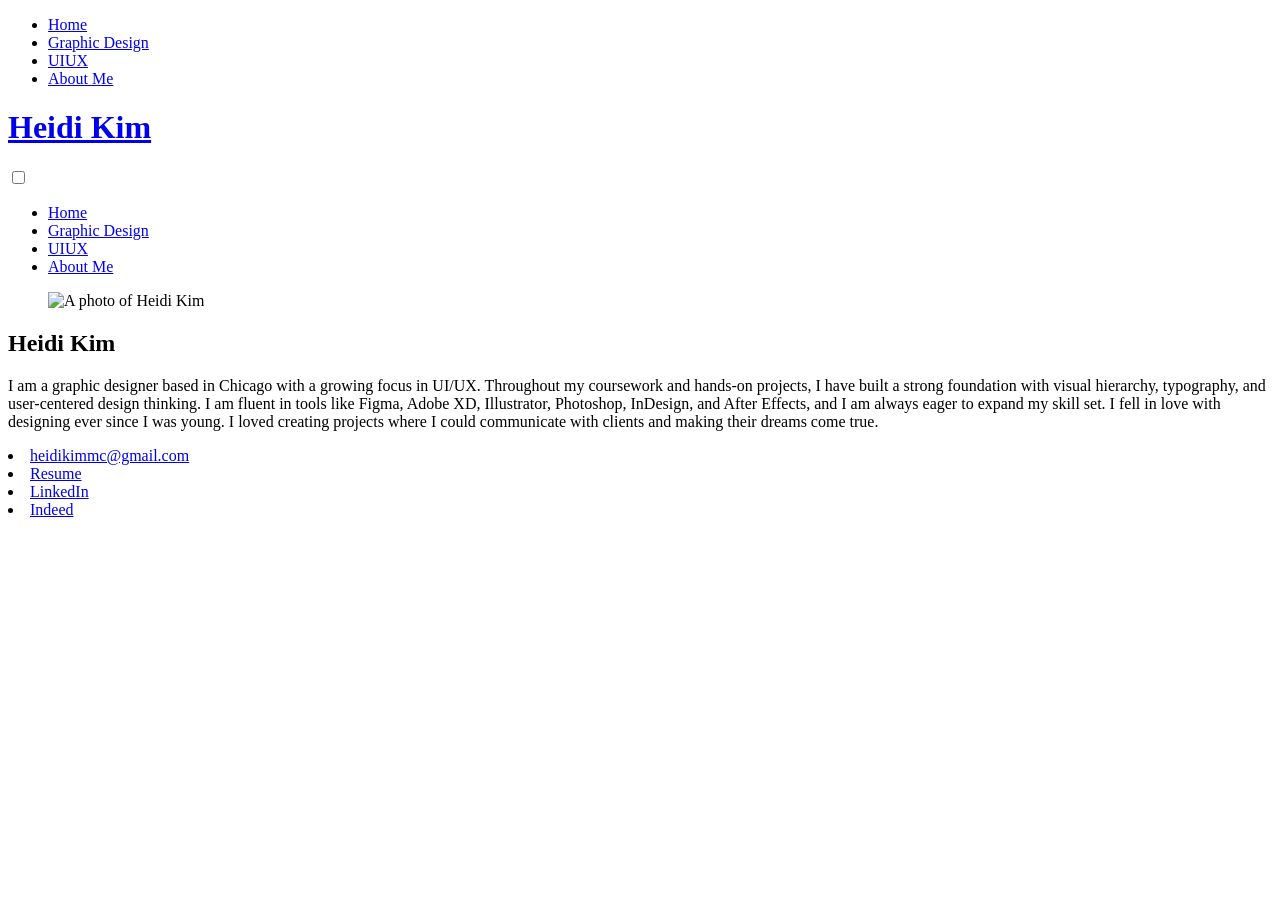
==== aboutme.html @ bf8fec34 "Add files via upload" ====
<!DOCTYPE html>
<html lang="en">
<head>
  <!-- META -->
  <meta charset="utf-8" />
  <meta name="viewport" content="width=device-width, initial-scale=1.0" />

  <!-- PAGE TITLE -->
  <title>Heidi Kim Portfolio</title>

  <!-- FONTS -->
 <link rel="preconnect" href="https://fonts.googleapis.com">
<link rel="preconnect" href="https://fonts.gstatic.com" crossorigin>
<link href="https://fonts.googleapis.com/css2?family=Poppins:ital,wght@0,100;0,200;0,300;0,400;0,500;0,600;0,700;0,800;0,900;1,100;1,200;1,300;1,400;1,500;1,600;1,700;1,800;1,900&display=swap" rel="stylesheet">


<!-- CSS -->
  <link rel="stylesheet" href="css/global.css" />
  <link rel="stylesheet" href="css/gallery.css"/>

  <!-- FAVICON -->
  <link rel="icon" type="image/x-icon" href="images/pet_puppy_dog_icon_194851.ico" />
</head>
<body>
    <!-- NAV BAR -->
     <nav class="topnav" aria-label="Primary">
    <ul>
        <li><a href="homepage.html">Home</a></li>
        <li><a href="graphicdesign.html">Graphic Design</a></li>
        <li><a href="UIUX.html">UIUX</a></li>
        <li><a href="aboutme.html">About Me</a></li>
        <!-- <li><a href="contact.html">Contact</a></li> -->
    </ul>
</nav>
  <script src="css/tinkerbell cursor.js"></script>
  <main class="aboutme">

    <!-- HEADER -->
    <header class="site-header">
      <h1><a href="homepage.html">Heidi Kim</a></h1>
    </header>

<input type="checkbox" class="burger-input" id="burger-toggle">

<label for="burger-toggle" class="burger-label">
    <div class="burger-line"></div>
</label>

<div class="page-overlay"></div>

<nav class="slide-out-menu">
    <ul>
        <li><a href="homepage.html">Home</a></li>
        <li><a href="graphicdesign.html">Graphic Design</a></li>
        <li><a href="UIUX.html">UIUX</a></li>
        <li><a href="aboutme.html">About Me</a></li>
        <!-- <li><a href="contact.html">Contact</a></li> -->
    </ul>
</nav>


    <!-- T-LAYOUT: SIDEBAR LEFT + MAIN RIGHT -->
    <div class="content">
      <!-- SIDEBAR -->


      <!-- MAIN COLUMN (GALLERY) -->
  <section class="main-column">
    
    <div class="img-wrapper">

        <figure class="img-gallery">
            <img src="images/museumposter.png" alt="A photo of Heidi Kim">
        </figure>

        <div class="about-text">
            <h1>Heidi Kim</h1>
            <p>I am a graphic designer based in Chicago with a growing focus in UI/UX. Throughout my coursework and hands-on projects, I have built a strong foundation with visual hierarchy, typography, and user-centered design thinking. I am fluent in tools like Figma, Adobe XD, Illustrator, Photoshop, InDesign, and After Effects, and I am always eager to expand my skill set. I fell in love with designing ever since I was young. I loved creating projects where I could communicate with clients and making their dreams come true.</p>
            <li><a href="#">heidikimmc@gmail.com</a></li>
            <li><a href="#">Resume</a></li>
            <li><a href="#">LinkedIn</a></li>
            <li><a href="#">Indeed</a></li>
        </div>

    </div> </section>
    </div>
  </main>

<script>
    const currentPage = window.location.pathname.split('/').pop();
    const navLinks = document.querySelectorAll('.topnav a, .slide-out-menu a');
    navLinks.forEach(link => {
        const linkPage = link.getAttribute('href').split('/').pop();
        if (linkPage === currentPage) {
            link.classList.add('active');
        }
    });
</script>
<script>
    // This function runs every time the user scrolls
    window.onscroll = function() {
        scrollFunction();
    };

    function scrollFunction() {
        // We'll use 50px as our trigger point
        if (document.body.scrollTop > 50 || document.documentElement.scrollTop > 50) {
            // If scrolled more than 50px, add the "scrolled" class to the body
            document.body.classList.add("scrolled");
        } else {
            // If scrolled back to the top, remove the class
            document.body.classList.remove("scrolled");
        }
    }
</script>
</body>
</html>
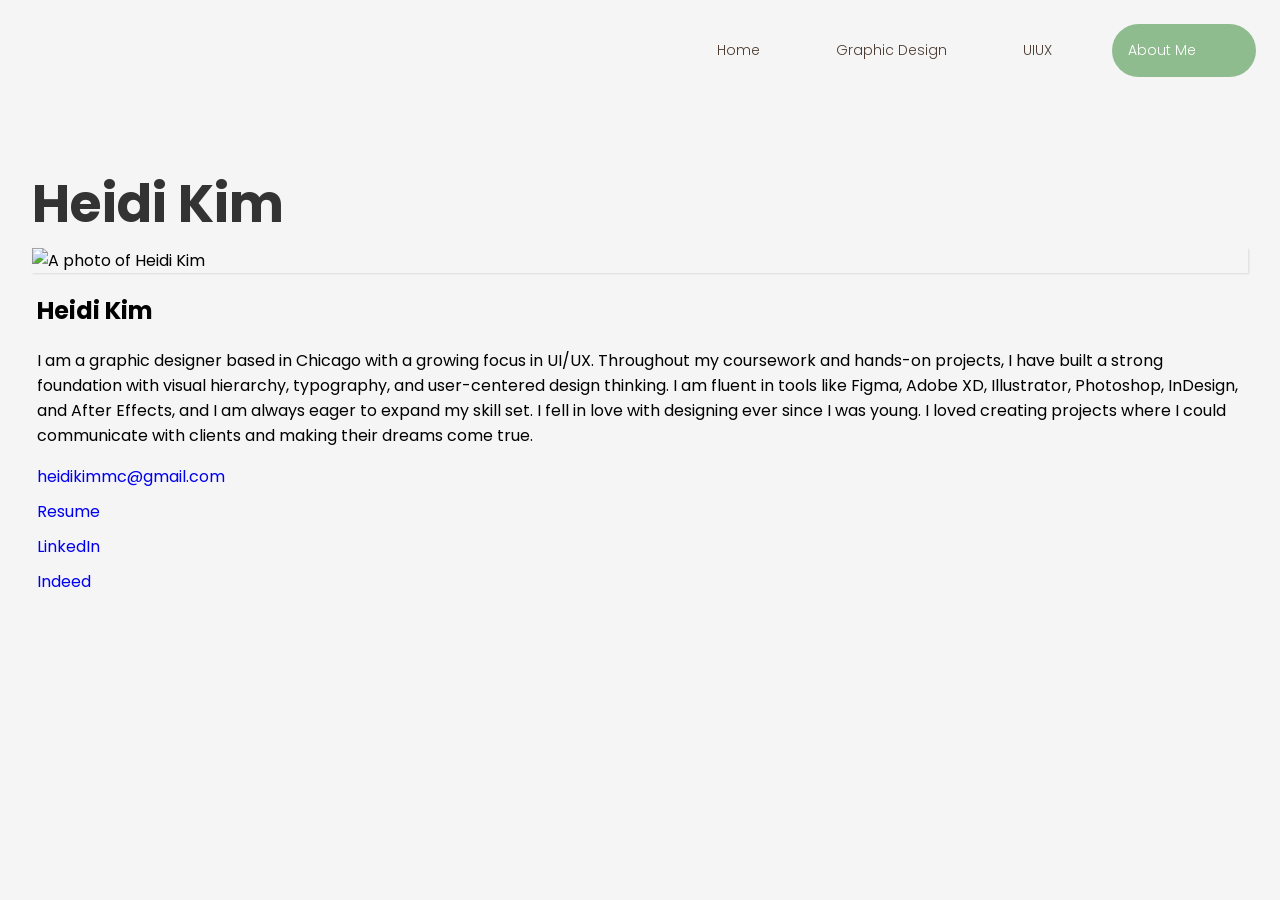
==== commit aecb578f: "Update aboutme.html" ====
--- a/aboutme.html
+++ b/aboutme.html
@@ -25,7 +25,7 @@
     <!-- NAV BAR -->
      <nav class="topnav" aria-label="Primary">
     <ul>
-        <li><a href="homepage.html">Home</a></li>
+        <li><a href="index.html">Home</a></li>
         <li><a href="graphicdesign.html">Graphic Design</a></li>
         <li><a href="UIUX.html">UIUX</a></li>
         <li><a href="aboutme.html">About Me</a></li>
--- a/css/global.css
+++ b/css/global.css
@@ -0,0 +1,420 @@
+
+* {
+   box-sizing: border-box;
+   background-color: whitesmoke;
+  }
+
+body {
+    font-family: "Poppins", sans-serif;
+    }
+
+.site-header {
+    padding: 32px 0 0;
+    transition: padding 0.3s ease-in-out;
+    top:0;
+    position: sticky;
+    z-index: 101;
+    background-color: transparent;
+    width: fit-content;
+}
+
+.site-header h1 a {
+    font-size: 52px;
+    transition: font-size 0.3s ease-in-out;
+}
+
+
+body.scrolled .site-header {
+    padding: 10px 0; 
+}
+
+body.scrolled .site-header h1 a {
+    font-size: 28px; 
+}
+
+.topnav {
+    position: sticky;
+    top:0;
+    z-index: 100;
+}
+nav ul {
+    list-style: none;
+    display: flex;
+    justify-content: right;
+    align-items: center;
+    background-color: whitesmoke;
+    padding:16px;
+    margin-top: 0;  
+    min-height: 60px;
+    }
+
+nav ul li a {
+    color: #4c3c32;
+    display: flex;
+    text-decoration: none;
+    font-weight: 300;
+    padding: 16px 60px 16px 16px;
+    border-radius: 60px;
+    border-width: 0;
+    border-style: solid;
+    border-color: #333333;
+    font-size: 14px;
+    }
+
+nav ul li a:hover {
+    background-color: darkseagreen;
+    color: white;
+    transition: background-color 0.3s ease, color 0.3s ease;
+    }
+
+nav ul li a.active {
+    background-color: darkseagreen;
+    color: white;
+}
+
+header {
+    background-color: transparent;
+    padding-bottom: 0;
+    }
+
+header h1 {
+    margin: 0;
+    background-color: transparent;
+}
+
+header h1 a {
+    color: #333333;
+    text-decoration: none;
+    font-size: 52px;
+    }
+
+.content {
+    display: flex;
+    align-items: stretch;
+    min-height: calc(100vh-160px);
+}
+
+aside.sidebar {
+    flex: 0 0 200px;
+    background-color: whitesmoke;
+    min-height: 100vh;
+    width: 200px;
+    }
+
+aside.sidebar ul {
+    padding: 0;
+    }
+
+aside.sidebar ul li {
+    padding: 0 0 8px 0;
+    list-style:none;
+    transform: translateX(-13px);
+    }
+
+aside.sidebar ul li a {
+    color: #333333;
+    text-decoration: none;
+    display: flex;
+    flex-wrap: wrap;
+    padding: 16px 50px 16px 16px;
+    font-weight: 300;
+    border-radius: 60px;
+    border-width: 0;
+    font-size: small;
+    }
+
+aside.sidebar ul li a:hover {
+    background: darksalmon;
+    color: white;
+    transition: background-color 0.3s ease, color 0.3s ease;
+    }
+
+main {
+    flex: 1;
+    padding: 24px;
+    }
+
+section {
+    margin-bottom: 24px;
+    }
+
+.burger-label{
+    position: fixed;
+    width: 50px;
+    height: 50px;
+    top: 50px;
+    right: 20px;
+    display: flex;
+    align-items: center;
+    justify-content: center;
+    border-radius: 10px;
+    cursor: pointer;
+    z-index: 1000;
+}
+
+.burger-input{
+    display: none;
+}
+
+.burger-line{
+    position: relative;
+    display: block;
+    width: 35px;
+    height: 5px;
+    background-color: #333333;
+    border-radius: 40px;
+}
+
+.burger-line::before,
+.burger-line::after{
+    content: "";
+    position:absolute;
+    display: block;
+    width: 80%;
+    height: 100%;
+    background-color: #333333;
+    border-radius: 40px;
+    transform-origin: left;
+    transition: width 0.4s , transform 0.4s;
+}
+
+.burger-line::before {
+    transform: translateY(1px) translateX(0px) rotate(-45deg);
+}
+
+.burger-line::after {
+    transform: translateY(-1px) translateX(0px) rotate(45deg);
+}
+
+
+.burger-input:checked + .burger-label 
+.burger-line::before{
+    width: 80%;
+    transform: translateY(-19px) translateX(14px) rotate(45deg);
+}
+
+
+.burger-input:checked + .burger-label 
+.burger-line::after{
+    width: 80%;
+    transform: translateY(19px) translateX(14px) rotate(-45deg);
+}
+
+.page-overlay {
+    position: fixed;
+    top: 0;
+    left: 0;
+    width: 100%;
+    height: 100%;
+    background-color: rgba(0, 0, 0, 0.5);
+    opacity: 0;
+    visibility: hidden;
+    transition: opacity 0.4s ease-in-out, visibility 0.4s ease-in-out;
+    pointer-events: none;
+    z-index: 998;
+}
+
+.burger-input:checked ~ .page-overlay {
+    opacity: 1;
+    visibility: visible;
+}
+
+.slide-out-menu {
+    position: fixed;
+    top: 0;
+    right: 0px;
+    height: 100vh;
+    width: 280px;
+    z-index: 999;
+    background-color:whitesmoke;
+    padding: 120px 20px;
+    transform: translateX(100%);
+    transition: transform 0.4s ease-in-out;
+    display: flex;
+    flex-direction: column;
+}
+
+.burger-input:checked ~ .slide-out-menu {
+    transform: translateX(0%);
+}
+
+.slide-out-menu ul {
+    list-style-type: none;
+    display: flex;
+    flex-direction: column;
+    width: 100%;
+    padding: 0;
+    margin: 0;
+    background-color:whitesmoke;
+}
+
+.slide-out-menu ul li {
+    width: 100%;
+    margin-bottom: 16px;
+}
+
+.slide-out-menu ul li a:hover {
+    background-color: darkseagreen;
+    transition: background-color 0.3s ease, color 0.3s ease;
+}
+
+aside.sidebar ul li a.active {
+    background-color: darksalmon;
+    color: white;
+}
+
+.slide-out-menu ul li a {
+    text-decoration: none;
+    color:#4c3c32;
+    width: 100%;
+    box-sizing: border-box;
+    font-size: 16px;
+    font-family: "Poppins", sans-serif;
+    font-weight: 300;
+    background-color:transparent;
+    padding: 16px 24px;
+    border-radius: 60px;
+    display: block;
+    transition: background-color 0.3s ease;
+    text-align: left;
+}
+
+
+input[type=text], select, textarea {
+  width: 100%; 
+  padding: 12px; 
+  border: 1px solid #ccc; 
+  border-radius: 4px; 
+  box-sizing: border-box;
+  margin-top: 6px;
+  margin-bottom: 16px;
+  resize: vertical
+}
+
+input[type=submit] {
+  background-color: darkseagreen;
+  color: white;
+  padding: 12px 20px;
+  border: none;
+  border-radius: 4px;
+  cursor: pointer;
+}
+
+
+input[type=submit]:hover {
+  background-color: rgb(110, 158, 130);
+}
+
+.container {
+  border-radius: 5px;
+  padding: 20px;
+}
+
+.open-modal-btn {
+    background-color: darkseagreen;
+    color: white;
+    padding: 10px 20px;
+    text-decoration: none;
+    border-radius: 5px;
+    font-family: "Poppins", sans-serif;
+}
+
+.modal-overlay {
+    position: fixed;
+    top: 0;
+    left: 0;
+    width: 100%;
+    height: 100%;
+    background-color: rgba(0, 0, 0, 0.6);
+    z-index: 1000;
+    opacity: 0;
+    visibility: hidden;
+    transition: opacity 0.3s ease, visibility 0.3s ease;
+}
+
+.modal-content {
+    position: fixed;
+    top: 50%;
+    left: 50%;
+    transform: translate(-50%, -50%);
+    background-color: whitesmoke;
+    padding: 30px;
+    border-radius: 8px;
+    z-index: 1001;
+    width: 90%;
+    max-width: 600px;
+    max-height: 90vh;
+    overflow-y: auto;
+}
+
+.modal-close {
+    position: absolute;
+    top: 10px;
+    right: 15px;
+    font-size: 2.5rem;
+    color: #999;
+    text-decoration: none;
+    line-height: 1;
+}
+.modal-close:hover {
+    color: #333;
+}
+
+.modal-overlay:target {
+    opacity: 1;
+    visibility: visible;
+}
+
+
+@media (max-width: 576px) {
+    .pge-wrapper { padding: 0 20px 60px; }
+    aside.sidebar { display: none; }
+    nav ul li a {display: none;}
+    .burger-label {display: flex;}
+}
+
+@keyframes fadeIn {
+    from {
+        opacity: 0;
+        /* transform: translateY(10px); */
+    }
+    to {
+        opacity: 1;
+        transform: translateY(0);
+    }
+}
+
+body {
+    animation: fadeIn 0.6s ease-in-out;
+}
+
+
+/*
+Small Screen ≥ 576px
+============================================= */
+@media (min-width: 576px) {
+    .pge-wrapper { padding: 0 20px 60px; }
+    aside.sidebar { display: none; }
+    nav ul li a {display: none;}
+    .burger-label {display: flex;}
+}
+
+/*
+Medium Screen ≥ 768px
+============================================= */
+@media (min-width: 1000px) {
+    .pge-wrapper { padding: 0 60px 80px; }
+    aside.sidebar { display: flex }
+    nav ul li a {display: flex;}
+    .burger-label {display: none;}
+}
+
+/*
+Large Screen ≥ 992px
+============================================= */
+@media (min-width: 1500px) {
+    .pge-wrapper { padding: 0 100px 100px; }  /* top left&right bottom*/
+    aside.sidebar { display: flex }
+    nav ul li a {display: flex;}
+    .burger-label {display: none;}
+}
--- a/css/gallery.css
+++ b/css/gallery.css
@@ -0,0 +1,100 @@
+
+* {
+   box-sizing: border-box;
+   background-color: whitesmoke;
+  }
+
+body {
+    font-family: "Poppins", sans-serif;
+    }
+
+.content {
+    display: flex;
+    align-items: stretch;
+    min-height: calc(100vh-160px);
+}
+main {
+    flex: 1;
+    padding: 24px;
+    }
+
+section {
+    margin-bottom: 24px;
+    }
+
+.img-gallery {
+    display: flex;
+    flex-wrap: wrap;
+    margin: 0 -5px;
+    }
+
+.img-wrapper {
+    margin: 0;
+    padding: 5px;
+    position: relative;
+    }
+
+.img-wrapper img {
+    width: 100%;
+    display: block;
+    box-shadow: 1px 1px 2px rgb(218 218 218);
+    }
+
+.img-gallery figcaption {
+    color: transparent;
+    font-weight: 500;
+    top: 5px; right: 5px; bottom: 5px; left: 5px;
+    display: flex;
+    align-items: center;
+    justify-content: center;
+    transition: 0.25s ease-in-out;
+    padding: 10px;
+    cursor: pointer;
+    position:absolute;
+    background-color: transparent;
+}
+
+.img-wrapper figcaption:hover {
+    background-color: rgb(255 255 255 / 0.75 );
+    color: #333333;
+}
+
+.about-text li {
+    list-style: none;
+    padding-bottom: 10px;
+}
+
+.about-text li a {
+    text-decoration: none;
+}
+
+
+@media (max-width: 576px) {
+    .inn-wrapper { padding: 0 20px; }
+    .img-wrapper { flex: 0 0 100%; }
+}
+
+/*
+Small Screen ≥ 576px
+============================================= */
+@media (min-width: 576px) {
+    .inn-wrapper { padding: 0 20px; }
+    .img-wrapper { flex: 0 0 50%; }
+}
+
+/*
+Medium Screen ≥ 768px
+============================================= */
+@media (min-width: 1000px) {
+    .inn-wrapper { padding: 0 60px; }
+    .img-wrapper { flex: 0 0 50%; }
+}
+
+/*
+Large Screen ≥ 992px
+============================================= */
+@media (min-width: 1500px) {
+    .inn-wrapper { padding: 0 100px; }
+    /* .img-wrapper { flex-grow: 0; flex-shrink: 0; flex-basis: 25%;} */
+    .img-wrapper { flex: 0 0 50%; }
+}
